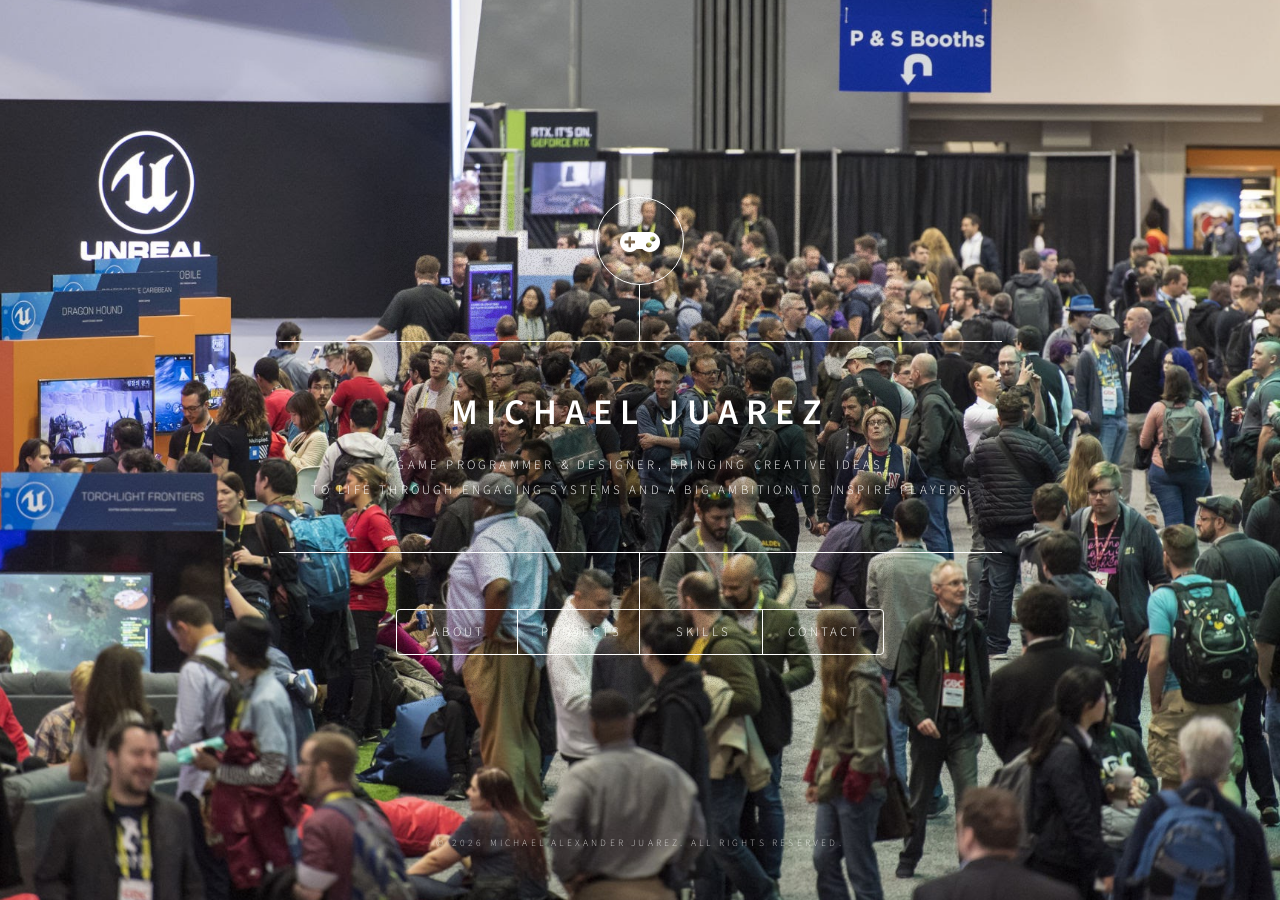
==== index.html @ 18d73e2d "Eliminado imagen en About" ====
<!DOCTYPE HTML>
<!--
	Dimension by HTML5 UP
	html5up.net | @ajlkn
	Free for personal and commercial use under the CCA 3.0 license (html5up.net/license)
-->
<html>
	<head>
		<title>Michael Alexander Juarez | Game Designer & Programmer</title>
		<meta charset="utf-8" />
		<meta name="viewport" content="width=device-width, initial-scale=1, user-scalable=no" />
		<link rel="stylesheet" href="assets/css/main.css" />
		<noscript><link rel="stylesheet" href="assets/css/noscript.css" /></noscript>
	</head>
	<body class="is-preload">

		<!-- Wrapper -->
			<div id="wrapper">

				<!-- Header -->
					<header id="header">
						<div class="logo">
							<span class="icon solid fa-gamepad"></span>
						</div>
						<div class="content">
							<div class="inner">
								<h1>Michael Juarez</h1>
								<p>Game Programmer & Designer, bringing creative ideas<br />
								to life through engaging systems and a big ambition to inspire players</p>
							</div>
						</div>
						<nav>
							<ul>
								<li><a href="#intro">About</a></li>
								<li><a href="#work">Projects</a></li>
								<li><a href="#about">Skills</a></li>
								<li><a href="#contact">Contact</a></li>
								<!--<li><a href="#elements">Elements</a></li>-->
							</ul>
						</nav>
					</header>

				<!-- Main -->
					<div id="main">

						<!-- About -->
							<article id="intro">
								<h2 class="major">About</h2>
								<p>Hello! I'm Michael Alexander Juarez, a Game Designer and Programmer specializing in Godot and GDScript. I am currently studying Video Game Design at Universidad Siglo 21 and recently expanded my design foundation through an EdX course in early 2026.</p>
								<p>My true passion lies at the intersection of logic and creativity. I love architecting solid systems in Godot that serve as the foundation for engaging, well-designed gameplay, always aiming to inspire those who play my games.</p>
							</article>

						<!-- Projects -->
							<article id="work">
								<h2 class="major">Projects</h2>

								<!-- Proyecto At Whatever Cost -->
								 <h3>At Whatever Cost!</h3>
								<span class="image main"><img src="images/AtWhateverCost.png" alt="" /></span>
								<p>A 2D action-arcade developed for the Pixel Forge Jam 2026. Working closely with a dedicated artist, I handled the main core programming and asset pipeline in Godot. This project highlights my ability to deliver polished mechanics under tight deadlines.</p>
								<ul class="actions">
									<li><a href="https://minimike19.itch.io/at-whatever-cost" target="blank" class="button primary">Play on Itch.io</a></li>
								</ul>
							</article>

						<!-- Skills -->
							<article id="about">
								<h2 class="major">Skills</h2>
								<span class="image main"><img src="images/skills.jpg" alt="" /></span>
								<h3>Engines & Languages</h3>
								<ul>
       							 <li><b>Godot 4.x & GDScript:</b> Proficient in both 2D and 3D development. Experienced in building scalable architecture utilizing strict static typing, advanced signal routing, and dictionary structures.</li>
      							 <li><b>Gameplay Programming:</b> Focused on implementing robust spatial logic, smooth physics interpolation, and custom collision systems.</li>
  							    </ul>

								<h3>Tools & Environments</h3>
								<ul>
        							<li><b>Version Control:</b> Source control management using Git and GitHub Desktop for collaborative team workflows.</li>
        							<li><b>Development Environment:</b> Comfortable navigating and managing software packages via Linux terminal (Ubuntu/Bash).</li>
    							</ul>

								<h3>Core Competencies</h3>
								<ul>
        							<li><b>Rapid Prototyping:</b> Proven ability to scope, program, and deliver polished mechanics under tight hackathon deadlines.</li>
        							<li><b>Technical Mentorship:</b> Strong communication and code explanation skills developed through active roles as a Programming Teaching Assistant.</li>
    							</ul>
							</article>

						<!-- Contact -->
							<article id="contact">
								<h2 class="major">Contact</h2>
								<form method="post" action="#">
									<div class="fields">
										<div class="field half">
											<label for="name">Name</label>
											<input type="text" name="name" id="name" />
										</div>
										<div class="field half">
											<label for="email">Email</label>
											<input type="text" name="email" id="email" />
										</div>
										<div class="field">
											<label for="message">Message</label>
											<textarea name="message" id="message" rows="4"></textarea>
										</div>
									</div>
									<ul class="actions">
										<li><input type="submit" value="Send Message" class="primary" /></li>
										<li><input type="reset" value="Reset" /></li>
									</ul>
								</form>
								<ul class="icons">
									<li><a href="https://www.linkedin.com/in/michael-alexander-juarez-64a987246/" class="icon brands fa-linkedin"><span class="label">LinkedIn</span></a></li>
									<li><a href="https://www.instagram.com/mickexyx/" class="icon brands fa-instagram"><span class="label">Instagram</span></a></li>
									<li><a href="https://github.com/minimikemass" class="icon brands fa-github"><span class="label">GitHub</span></a></li>
								</ul>
							</article>

						<!-- Elements -->
							<article id="elements">
								<h2 class="major">Elements</h2>

								<section>
									<h3 class="major">Text</h3>
									<p>This is <b>bold</b> and this is <strong>strong</strong>. This is <i>italic</i> and this is <em>emphasized</em>.
									This is <sup>superscript</sup> text and this is <sub>subscript</sub> text.
									This is <u>underlined</u> and this is code: <code>for (;;) { ... }</code>. Finally, <a href="#">this is a link</a>.</p>
									<hr />
									<h2>Heading Level 2</h2>
									<h3>Heading Level 3</h3>
									<h4>Heading Level 4</h4>
									<h5>Heading Level 5</h5>
									<h6>Heading Level 6</h6>
									<hr />
									<h4>Blockquote</h4>
									<blockquote>Fringilla nisl. Donec accumsan interdum nisi, quis tincidunt felis sagittis eget tempus euismod. Vestibulum ante ipsum primis in faucibus vestibulum. Blandit adipiscing eu felis iaculis volutpat ac adipiscing accumsan faucibus. Vestibulum ante ipsum primis in faucibus lorem ipsum dolor sit amet nullam adipiscing eu felis.</blockquote>
									<h4>Preformatted</h4>
									<pre><code>i = 0;

while (!deck.isInOrder()) {
    print 'Iteration ' + i;
    deck.shuffle();
    i++;
}

print 'It took ' + i + ' iterations to sort the deck.';</code></pre>
								</section>

								<section>
									<h3 class="major">Lists</h3>

									<h4>Unordered</h4>
									<ul>
										<li>Dolor pulvinar etiam.</li>
										<li>Sagittis adipiscing.</li>
										<li>Felis enim feugiat.</li>
									</ul>

									<h4>Alternate</h4>
									<ul class="alt">
										<li>Dolor pulvinar etiam.</li>
										<li>Sagittis adipiscing.</li>
										<li>Felis enim feugiat.</li>
									</ul>

									<h4>Ordered</h4>
									<ol>
										<li>Dolor pulvinar etiam.</li>
										<li>Etiam vel felis viverra.</li>
										<li>Felis enim feugiat.</li>
										<li>Dolor pulvinar etiam.</li>
										<li>Etiam vel felis lorem.</li>
										<li>Felis enim et feugiat.</li>
									</ol>
									<h4>Icons</h4>
									<ul class="icons">
										<li><a href="#" class="icon brands fa-twitter"><span class="label">Twitter</span></a></li>
										<li><a href="#" class="icon brands fa-facebook-f"><span class="label">Facebook</span></a></li>
										<li><a href="#" class="icon brands fa-instagram"><span class="label">Instagram</span></a></li>
										<li><a href="#" class="icon brands fa-github"><span class="label">Github</span></a></li>
									</ul>

									<h4>Actions</h4>
									<ul class="actions">
										<li><a href="#" class="button primary">Default</a></li>
										<li><a href="#" class="button">Default</a></li>
									</ul>
									<ul class="actions stacked">
										<li><a href="#" class="button primary">Default</a></li>
										<li><a href="#" class="button">Default</a></li>
									</ul>
								</section>

								<section>
									<h3 class="major">Table</h3>
									<h4>Default</h4>
									<div class="table-wrapper">
										<table>
											<thead>
												<tr>
													<th>Name</th>
													<th>Description</th>
													<th>Price</th>
												</tr>
											</thead>
											<tbody>
												<tr>
													<td>Item One</td>
													<td>Ante turpis integer aliquet porttitor.</td>
													<td>29.99</td>
												</tr>
												<tr>
													<td>Item Two</td>
													<td>Vis ac commodo adipiscing arcu aliquet.</td>
													<td>19.99</td>
												</tr>
												<tr>
													<td>Item Three</td>
													<td> Morbi faucibus arcu accumsan lorem.</td>
													<td>29.99</td>
												</tr>
												<tr>
													<td>Item Four</td>
													<td>Vitae integer tempus condimentum.</td>
													<td>19.99</td>
												</tr>
												<tr>
													<td>Item Five</td>
													<td>Ante turpis integer aliquet porttitor.</td>
													<td>29.99</td>
												</tr>
											</tbody>
											<tfoot>
												<tr>
													<td colspan="2"></td>
													<td>100.00</td>
												</tr>
											</tfoot>
										</table>
									</div>

									<h4>Alternate</h4>
									<div class="table-wrapper">
										<table class="alt">
											<thead>
												<tr>
													<th>Name</th>
													<th>Description</th>
													<th>Price</th>
												</tr>
											</thead>
											<tbody>
												<tr>
													<td>Item One</td>
													<td>Ante turpis integer aliquet porttitor.</td>
													<td>29.99</td>
												</tr>
												<tr>
													<td>Item Two</td>
													<td>Vis ac commodo adipiscing arcu aliquet.</td>
													<td>19.99</td>
												</tr>
												<tr>
													<td>Item Three</td>
													<td> Morbi faucibus arcu accumsan lorem.</td>
													<td>29.99</td>
												</tr>
												<tr>
													<td>Item Four</td>
													<td>Vitae integer tempus condimentum.</td>
													<td>19.99</td>
												</tr>
												<tr>
													<td>Item Five</td>
													<td>Ante turpis integer aliquet porttitor.</td>
													<td>29.99</td>
												</tr>
											</tbody>
											<tfoot>
												<tr>
													<td colspan="2"></td>
													<td>100.00</td>
												</tr>
											</tfoot>
										</table>
									</div>
								</section>

								<section>
									<h3 class="major">Buttons</h3>
									<ul class="actions">
										<li><a href="#" class="button primary">Primary</a></li>
										<li><a href="#" class="button">Default</a></li>
									</ul>
									<ul class="actions">
										<li><a href="#" class="button">Default</a></li>
										<li><a href="#" class="button small">Small</a></li>
									</ul>
									<ul class="actions">
										<li><a href="#" class="button primary icon solid fa-download">Icon</a></li>
										<li><a href="#" class="button icon solid fa-download">Icon</a></li>
									</ul>
									<ul class="actions">
										<li><span class="button primary disabled">Disabled</span></li>
										<li><span class="button disabled">Disabled</span></li>
									</ul>
								</section>

								<section>
									<h3 class="major">Form</h3>
									<form method="post" action="#">
										<div class="fields">
											<div class="field half">
												<label for="demo-name">Name</label>
												<input type="text" name="demo-name" id="demo-name" value="" placeholder="Jane Doe" />
											</div>
											<div class="field half">
												<label for="demo-email">Email</label>
												<input type="email" name="demo-email" id="demo-email" value="" placeholder="jane@untitled.tld" />
											</div>
											<div class="field">
												<label for="demo-category">Category</label>
												<select name="demo-category" id="demo-category">
													<option value="">-</option>
													<option value="1">Manufacturing</option>
													<option value="1">Shipping</option>
													<option value="1">Administration</option>
													<option value="1">Human Resources</option>
												</select>
											</div>
											<div class="field half">
												<input type="radio" id="demo-priority-low" name="demo-priority" checked>
												<label for="demo-priority-low">Low</label>
											</div>
											<div class="field half">
												<input type="radio" id="demo-priority-high" name="demo-priority">
												<label for="demo-priority-high">High</label>
											</div>
											<div class="field half">
												<input type="checkbox" id="demo-copy" name="demo-copy">
												<label for="demo-copy">Email me a copy</label>
											</div>
											<div class="field half">
												<input type="checkbox" id="demo-human" name="demo-human" checked>
												<label for="demo-human">Not a robot</label>
											</div>
											<div class="field">
												<label for="demo-message">Message</label>
												<textarea name="demo-message" id="demo-message" placeholder="Enter your message" rows="6"></textarea>
											</div>
										</div>
										<ul class="actions">
											<li><input type="submit" value="Send Message" class="primary" /></li>
											<li><input type="reset" value="Reset" /></li>
										</ul>
									</form>
								</section>

							</article>

					</div>

				<!-- Footer -->
					<footer id="footer">
						<p class="copyright">&copy; 2026 Michael Alexander Juarez. All rights reserved.</p>
					</footer>

			</div>

		<!-- BG -->
			<div id="bg"></div>

		<!-- Scripts -->
			<script src="assets/js/jquery.min.js"></script>
			<script src="assets/js/browser.min.js"></script>
			<script src="assets/js/breakpoints.min.js"></script>
			<script src="assets/js/util.js"></script>
			<script src="assets/js/main.js"></script>

	</body>
</html>
---- assets/css/main.css ----
@import url(fontawesome-all.min.css);
@import url("https://fonts.googleapis.com/css?family=Source+Sans+Pro:300italic,600italic,300,600");

/*
	Dimension by HTML5 UP
	html5up.net | @ajlkn
	Free for personal and commercial use under the CCA 3.0 license (html5up.net/license)
*/

html, body, div, span, applet, object,
iframe, h1, h2, h3, h4, h5, h6, p, blockquote,
pre, a, abbr, acronym, address, big, cite,
code, del, dfn, em, img, ins, kbd, q, s, samp,
small, strike, strong, sub, sup, tt, var, b,
u, i, center, dl, dt, dd, ol, ul, li, fieldset,
form, label, legend, table, caption, tbody,
tfoot, thead, tr, th, td, article, aside,
canvas, details, embed, figure, figcaption,
footer, header, hgroup, menu, nav, output, ruby,
section, summary, time, mark, audio, video {
	margin: 0;
	padding: 0;
	border: 0;
	font-size: 100%;
	font: inherit;
	vertical-align: baseline;}

article, aside, details, figcaption, figure,
footer, header, hgroup, menu, nav, section {
	display: block;}

body {
	line-height: 1;
}

ol, ul {
	list-style: none;
}

blockquote, q {
	quotes: none;
}

	blockquote:before, blockquote:after, q:before, q:after {
		content: '';
		content: none;
	}

table {
	border-collapse: collapse;
	border-spacing: 0;
}

body {
	-webkit-text-size-adjust: none;
}

mark {
	background-color: transparent;
	color: inherit;
}

input::-moz-focus-inner {
	border: 0;
	padding: 0;
}

input, select, textarea {
	-moz-appearance: none;
	-webkit-appearance: none;
	-ms-appearance: none;
	appearance: none;
}

/* Basic */

	@-ms-viewport {
		width: device-width;
	}

	@media screen and (max-width: 480px) {

		html, body {
			min-width: 320px;
		}

	}

	html {
		box-sizing: border-box;
	}

	*, *:before, *:after {
		box-sizing: inherit;
	}

	body {
		background: #1b1f22;
	}

		body.is-preload *, body.is-preload *:before, body.is-preload *:after {
			-moz-animation: none !important;
			-webkit-animation: none !important;
			-ms-animation: none !important;
			animation: none !important;
			-moz-transition: none !important;
			-webkit-transition: none !important;
			-ms-transition: none !important;
			transition: none !important;
		}

/* Type */

	html {
		font-size: 16pt;
	}

		@media screen and (max-width: 1680px) {

			html {
				font-size: 12pt;
			}

		}

		@media screen and (max-width: 736px) {

			html {
				font-size: 11pt;
			}

		}

		@media screen and (max-width: 360px) {

			html {
				font-size: 10pt;
			}

		}

	body, input, select, textarea {
		color: #ffffff;
		font-family: "Source Sans Pro", sans-serif;
		font-weight: 300;
		font-size: 1rem;
		line-height: 1.65;
	}

	a {
		-moz-transition: color 0.2s ease-in-out, background-color 0.2s ease-in-out, border-bottom-color 0.2s ease-in-out;
		-webkit-transition: color 0.2s ease-in-out, background-color 0.2s ease-in-out, border-bottom-color 0.2s ease-in-out;
		-ms-transition: color 0.2s ease-in-out, background-color 0.2s ease-in-out, border-bottom-color 0.2s ease-in-out;
		transition: color 0.2s ease-in-out, background-color 0.2s ease-in-out, border-bottom-color 0.2s ease-in-out;
		border-bottom: dotted 1px rgba(255, 255, 255, 0.5);
		text-decoration: none;
		color: inherit;
	}

		a:hover {
			border-bottom-color: transparent;
		}

	strong, b {
		color: #ffffff;
		font-weight: 600;
	}

	em, i {
		font-style: italic;
	}

	p {
		margin: 0 0 2rem 0;
	}

	h1, h2, h3, h4, h5, h6 {
		color: #ffffff;
		font-weight: 600;
		line-height: 1.5;
		margin: 0 0 1rem 0;
		text-transform: uppercase;
		letter-spacing: 0.2rem;
	}

		h1 a, h2 a, h3 a, h4 a, h5 a, h6 a {
			color: inherit;
			text-decoration: none;
		}

		h1.major, h2.major, h3.major, h4.major, h5.major, h6.major {
			border-bottom: solid 1px #ffffff;
			width: -moz-max-content;
			width: -webkit-max-content;
			width: -ms-max-content;
			width: max-content;
			padding-bottom: 0.5rem;
			margin: 0 0 2rem 0;
		}

	h1 {
		font-size: 2.25rem;
		line-height: 1.3;
		letter-spacing: 0.5rem;
	}

	h2 {
		font-size: 1.5rem;
		line-height: 1.4;
		letter-spacing: 0.5rem;
	}

	h3 {
		font-size: 1rem;
	}

	h4 {
		font-size: 0.8rem;
	}

	h5 {
		font-size: 0.7rem;
	}

	h6 {
		font-size: 0.6rem;
	}

	@media screen and (max-width: 736px) {

		h1 {
			font-size: 1.75rem;
			line-height: 1.4;
		}

		h2 {
			font-size: 1.25em;
			line-height: 1.5;
		}

	}

	sub {
		font-size: 0.8rem;
		position: relative;
		top: 0.5rem;
	}

	sup {
		font-size: 0.8rem;
		position: relative;
		top: -0.5rem;
	}

	blockquote {
		border-left: solid 4px #ffffff;
		font-style: italic;
		margin: 0 0 2rem 0;
		padding: 0.5rem 0 0.5rem 2rem;
	}

	code {
		background: rgba(255, 255, 255, 0.075);
		border-radius: 4px;
		font-family: "Courier New", monospace;
		font-size: 0.9rem;
		margin: 0 0.25rem;
		padding: 0.25rem 0.65rem;
	}

	pre {
		-webkit-overflow-scrolling: touch;
		font-family: "Courier New", monospace;
		font-size: 0.9rem;
		margin: 0 0 2rem 0;
	}

		pre code {
			display: block;
			line-height: 1.75;
			padding: 1rem 1.5rem;
			overflow-x: auto;
		}

	hr {
		border: 0;
		border-bottom: solid 1px #ffffff;
		margin: 2.75rem 0;
	}

	.align-left {
		text-align: left;
	}

	.align-center {
		text-align: center;
	}

	.align-right {
		text-align: right;
	}

/* Form */

	form {
		margin: 0 0 2rem 0;
	}

		form > :last-child {
			margin-bottom: 0;
		}

		form > .fields {
			display: -moz-flex;
			display: -webkit-flex;
			display: -ms-flex;
			display: flex;
			-moz-flex-wrap: wrap;
			-webkit-flex-wrap: wrap;
			-ms-flex-wrap: wrap;
			flex-wrap: wrap;
			width: calc(100% + 3rem);
			margin: -1.5rem 0 2rem -1.5rem;
		}

			form > .fields > .field {
				-moz-flex-grow: 0;
				-webkit-flex-grow: 0;
				-ms-flex-grow: 0;
				flex-grow: 0;
				-moz-flex-shrink: 0;
				-webkit-flex-shrink: 0;
				-ms-flex-shrink: 0;
				flex-shrink: 0;
				padding: 1.5rem 0 0 1.5rem;
				width: calc(100% - 1.5rem);
			}

				form > .fields > .field.half {
					width: calc(50% - 0.75rem);
				}

				form > .fields > .field.third {
					width: calc(100%/3 - 0.5rem);
				}

				form > .fields > .field.quarter {
					width: calc(25% - 0.375rem);
				}

		@media screen and (max-width: 480px) {

			form > .fields {
				width: calc(100% + 3rem);
				margin: -1.5rem 0 2rem -1.5rem;
			}

				form > .fields > .field {
					padding: 1.5rem 0 0 1.5rem;
					width: calc(100% - 1.5rem);
				}

					form > .fields > .field.half {
						width: calc(100% - 1.5rem);
					}

					form > .fields > .field.third {
						width: calc(100% - 1.5rem);
					}

					form > .fields > .field.quarter {
						width: calc(100% - 1.5rem);
					}

		}

	label {
		color: #ffffff;
		display: block;
		font-size: 0.8rem;
		font-weight: 300;
		letter-spacing: 0.2rem;
		line-height: 1.5;
		margin: 0 0 1rem 0;
		text-transform: uppercase;
	}

	input[type="text"],
	input[type="password"],
	input[type="email"],
	input[type="tel"],
	select,
	textarea {
		-moz-appearance: none;
		-webkit-appearance: none;
		-ms-appearance: none;
		appearance: none;
		-moz-transition: border-color 0.2s ease-in-out, box-shadow 0.2s ease-in-out, background-color 0.2s ease-in-out;
		-webkit-transition: border-color 0.2s ease-in-out, box-shadow 0.2s ease-in-out, background-color 0.2s ease-in-out;
		-ms-transition: border-color 0.2s ease-in-out, box-shadow 0.2s ease-in-out, background-color 0.2s ease-in-out;
		transition: border-color 0.2s ease-in-out, box-shadow 0.2s ease-in-out, background-color 0.2s ease-in-out;
		background-color: transparent;
		border-radius: 4px;
		border: solid 1px #ffffff;
		color: inherit;
		display: block;
		outline: 0;
		padding: 0 1rem;
		text-decoration: none;
		width: 100%;
	}

		input[type="text"]:invalid,
		input[type="password"]:invalid,
		input[type="email"]:invalid,
		input[type="tel"]:invalid,
		select:invalid,
		textarea:invalid {
			box-shadow: none;
		}

		input[type="text"]:focus,
		input[type="password"]:focus,
		input[type="email"]:focus,
		input[type="tel"]:focus,
		select:focus,
		textarea:focus {
			background: rgba(255, 255, 255, 0.075);
			border-color: #ffffff;
			box-shadow: 0 0 0 1px #ffffff;
		}

	select {
		background-image: url("data:image/svg+xml;charset=utf8,%3Csvg xmlns='http://www.w3.org/2000/svg' width='40' height='40' preserveAspectRatio='none' viewBox='0 0 40 40'%3E%3Cpath d='M9.4,12.3l10.4,10.4l10.4-10.4c0.2-0.2,0.5-0.4,0.9-0.4c0.3,0,0.6,0.1,0.9,0.4l3.3,3.3c0.2,0.2,0.4,0.5,0.4,0.9 c0,0.4-0.1,0.6-0.4,0.9L20.7,31.9c-0.2,0.2-0.5,0.4-0.9,0.4c-0.3,0-0.6-0.1-0.9-0.4L4.3,17.3c-0.2-0.2-0.4-0.5-0.4-0.9 c0-0.4,0.1-0.6,0.4-0.9l3.3-3.3c0.2-0.2,0.5-0.4,0.9-0.4S9.1,12.1,9.4,12.3z' fill='%23ffffff' /%3E%3C/svg%3E");
		background-size: 1.25rem;
		background-repeat: no-repeat;
		background-position: calc(100% - 1rem) center;
		height: 2.75rem;
		padding-right: 2.75rem;
		text-overflow: ellipsis;
	}

		select option {
			color: #ffffff;
			background: #1b1f22;
		}

		select:focus::-ms-value {
			background-color: transparent;
		}

		select::-ms-expand {
			display: none;
		}

	input[type="text"],
	input[type="password"],
	input[type="email"],
	select {
		height: 2.75rem;
	}

	textarea {
		padding: 0.75rem 1rem;
	}

	input[type="checkbox"],
	input[type="radio"] {
		-moz-appearance: none;
		-webkit-appearance: none;
		-ms-appearance: none;
		appearance: none;
		display: block;
		float: left;
		margin-right: -2rem;
		opacity: 0;
		width: 1rem;
		z-index: -1;
	}

		input[type="checkbox"] + label,
		input[type="radio"] + label {
			text-decoration: none;
			-moz-user-select: none;
			-webkit-user-select: none;
			-ms-user-select: none;
			user-select: none;
			color: #ffffff;
			cursor: pointer;
			display: inline-block;
			font-size: 0.8rem;
			font-weight: 300;
			margin: 0 0 0.5rem 0;
			padding-left: 2.65rem;
			padding-right: 0.75rem;
			position: relative;
		}

			input[type="checkbox"] + label:before,
			input[type="radio"] + label:before {
				-moz-osx-font-smoothing: grayscale;
				-webkit-font-smoothing: antialiased;
				display: inline-block;
				font-style: normal;
				font-variant: normal;
				text-rendering: auto;
				line-height: 1;
				text-transform: none !important;
				font-family: 'Font Awesome 5 Free';
				font-weight: 900;
			}

			input[type="checkbox"] + label:before,
			input[type="radio"] + label:before {
				-moz-transition: border-color 0.2s ease-in-out, box-shadow 0.2s ease-in-out, background-color 0.2s ease-in-out;
				-webkit-transition: border-color 0.2s ease-in-out, box-shadow 0.2s ease-in-out, background-color 0.2s ease-in-out;
				-ms-transition: border-color 0.2s ease-in-out, box-shadow 0.2s ease-in-out, background-color 0.2s ease-in-out;
				transition: border-color 0.2s ease-in-out, box-shadow 0.2s ease-in-out, background-color 0.2s ease-in-out;
				border-radius: 4px;
				border: solid 1px #ffffff;
				content: '';
				display: inline-block;
				height: 1.65rem;
				left: 0;
				line-height: 1.65rem;
				position: absolute;
				text-align: center;
				top: -0.15rem;
				width: 1.65rem;
			}

		input[type="checkbox"]:checked + label:before,
		input[type="radio"]:checked + label:before {
			background: #ffffff !important;
			border-color: #ffffff !important;
			color: #1b1f22;
			content: '\f00c';
		}

		input[type="checkbox"]:focus + label:before,
		input[type="radio"]:focus + label:before {
			background: rgba(255, 255, 255, 0.075);
			border-color: #ffffff;
			box-shadow: 0 0 0 1px #ffffff;
		}

	input[type="checkbox"] + label:before {
		border-radius: 4px;
	}

	input[type="radio"] + label:before {
		border-radius: 100%;
	}

	::-webkit-input-placeholder {
		color: rgba(255, 255, 255, 0.5) !important;
		opacity: 1.0;
	}

	:-moz-placeholder {
		color: rgba(255, 255, 255, 0.5) !important;
		opacity: 1.0;
	}

	::-moz-placeholder {
		color: rgba(255, 255, 255, 0.5) !important;
		opacity: 1.0;
	}

	:-ms-input-placeholder {
		color: rgba(255, 255, 255, 0.5) !important;
		opacity: 1.0;
	}

	.formerize-placeholder {
		color: rgba(255, 255, 255, 0.5) !important;
		opacity: 1.0;
	}

/* Box */

	.box {
		border-radius: 4px;
		border: solid 1px #ffffff;
		margin-bottom: 2rem;
		padding: 1.5em;
	}

		.box > :last-child,
		.box > :last-child > :last-child,
		.box > :last-child > :last-child > :last-child {
			margin-bottom: 0;
		}

		.box.alt {
			border: 0;
			border-radius: 0;
			padding: 0;
		}

/* Icon */

	.icon {
		text-decoration: none;
		border-bottom: none;
		position: relative;
	}

		.icon:before {
			-moz-osx-font-smoothing: grayscale;
			-webkit-font-smoothing: antialiased;
			display: inline-block;
			font-style: normal;
			font-variant: normal;
			text-rendering: auto;
			line-height: 1;
			text-transform: none !important;
			font-family: 'Font Awesome 5 Free';
			font-weight: 400;
		}

		.icon > .label {
			display: none;
		}

		.icon:before {
			line-height: inherit;
		}

		.icon.solid:before {
			font-weight: 900;
		}

		.icon.brands:before {
			font-family: 'Font Awesome 5 Brands';
		}

/* Image */

	.image {
		border-radius: 4px;
		border: 0;
		display: inline-block;
		position: relative;
	}

		.image:before {
			pointer-events: none;
			background-image: url("../../images/overlay.png");
			background-color: rgba(19, 21, 25, 0.5);
			border-radius: 4px;
			content: '';
			display: block;
			height: 100%;
			left: 0;
			opacity: 0.5;
			position: absolute;
			top: 0;
			width: 100%;
		}

		.image img {
			border-radius: 4px;
			display: block;
		}

		.image.left, .image.right {
			max-width: 40%;
		}

			.image.left img, .image.right img {
				width: 100%;
			}

		.image.left {
			float: left;
			padding: 0 1.5em 1em 0;
			top: 0.25em;
		}

		.image.right {
			float: right;
			padding: 0 0 1em 1.5em;
			top: 0.25em;
		}

		.image.fit {
			display: block;
			margin: 0 0 2rem 0;
			width: 100%;
		}

			.image.fit img {
				width: 100%;
			}

		.image.main {
			display: block;
			margin: 2.5rem 0;
			width: 100%;
		}

			.image.main img {
				width: 100%;
			}

		@media screen and (max-width: 736px) {

			.image.main {
				margin: 2rem 0;
			}

		}

		@media screen and (max-width: 480px) {

			.image.main {
				margin: 1.5rem 0;
			}

		}

/* List */

	ol {
		list-style: decimal;
		margin: 0 0 2rem 0;
		padding-left: 1.25em;
	}

		ol li {
			padding-left: 0.25em;
		}

	ul {
		list-style: disc;
		margin: 0 0 2rem 0;
		padding-left: 1em;
	}

		ul li {
			padding-left: 0.5em;
		}

		ul.alt {
			list-style: none;
			padding-left: 0;
		}

			ul.alt li {
				border-top: solid 1px #ffffff;
				padding: 0.5em 0;
			}

				ul.alt li:first-child {
					border-top: 0;
					padding-top: 0;
				}

	dl {
		margin: 0 0 2rem 0;
	}

		dl dt {
			display: block;
			font-weight: 600;
			margin: 0 0 1rem 0;
		}

		dl dd {
			margin-left: 2rem;
		}

/* Actions */

	ul.actions {
		display: -moz-flex;
		display: -webkit-flex;
		display: -ms-flex;
		display: flex;
		cursor: default;
		list-style: none;
		margin-left: -1rem;
		padding-left: 0;
	}

		ul.actions li {
			padding: 0 0 0 1rem;
			vertical-align: middle;
		}

		ul.actions.special {
			-moz-justify-content: center;
			-webkit-justify-content: center;
			-ms-justify-content: center;
			justify-content: center;
			width: 100%;
			margin-left: 0;
		}

			ul.actions.special li:first-child {
				padding-left: 0;
			}

		ul.actions.stacked {
			-moz-flex-direction: column;
			-webkit-flex-direction: column;
			-ms-flex-direction: column;
			flex-direction: column;
			margin-left: 0;
		}

			ul.actions.stacked li {
				padding: 1.3rem 0 0 0;
			}

				ul.actions.stacked li:first-child {
					padding-top: 0;
				}

		ul.actions.fit {
			width: calc(100% + 1rem);
		}

			ul.actions.fit li {
				-moz-flex-grow: 1;
				-webkit-flex-grow: 1;
				-ms-flex-grow: 1;
				flex-grow: 1;
				-moz-flex-shrink: 1;
				-webkit-flex-shrink: 1;
				-ms-flex-shrink: 1;
				flex-shrink: 1;
				width: 100%;
			}

				ul.actions.fit li > * {
					width: 100%;
				}

			ul.actions.fit.stacked {
				width: 100%;
			}

		@media screen and (max-width: 480px) {

			ul.actions:not(.fixed) {
				-moz-flex-direction: column;
				-webkit-flex-direction: column;
				-ms-flex-direction: column;
				flex-direction: column;
				margin-left: 0;
				width: 100% !important;
			}

				ul.actions:not(.fixed) li {
					-moz-flex-grow: 1;
					-webkit-flex-grow: 1;
					-ms-flex-grow: 1;
					flex-grow: 1;
					-moz-flex-shrink: 1;
					-webkit-flex-shrink: 1;
					-ms-flex-shrink: 1;
					flex-shrink: 1;
					padding: 1rem 0 0 0;
					text-align: center;
					width: 100%;
				}

					ul.actions:not(.fixed) li > * {
						width: 100%;
					}

					ul.actions:not(.fixed) li:first-child {
						padding-top: 0;
					}

					ul.actions:not(.fixed) li input[type="submit"],
					ul.actions:not(.fixed) li input[type="reset"],
					ul.actions:not(.fixed) li input[type="button"],
					ul.actions:not(.fixed) li button,
					ul.actions:not(.fixed) li .button {
						width: 100%;
					}

						ul.actions:not(.fixed) li input[type="submit"].icon:before,
						ul.actions:not(.fixed) li input[type="reset"].icon:before,
						ul.actions:not(.fixed) li input[type="button"].icon:before,
						ul.actions:not(.fixed) li button.icon:before,
						ul.actions:not(.fixed) li .button.icon:before {
							margin-left: -0.5em;
						}

		}

/* Icons */

	ul.icons {
		cursor: default;
		list-style: none;
		padding-left: 0;
	}

		ul.icons li {
			display: inline-block;
			padding: 0 0.75em 0 0;
		}

			ul.icons li:last-child {
				padding-right: 0;
			}

			ul.icons li a {
				border-radius: 100%;
				box-shadow: inset 0 0 0 1px #ffffff;
				display: inline-block;
				height: 2.25rem;
				line-height: 2.25rem;
				text-align: center;
				width: 2.25rem;
			}

				ul.icons li a:hover {
					background-color: rgba(255, 255, 255, 0.075);
				}

				ul.icons li a:active {
					background-color: rgba(255, 255, 255, 0.175);
				}

/* Table */

	.table-wrapper {
		-webkit-overflow-scrolling: touch;
		overflow-x: auto;
	}

	table {
		margin: 0 0 2rem 0;
		width: 100%;
	}

		table tbody tr {
			border: solid 1px #ffffff;
			border-left: 0;
			border-right: 0;
		}

			table tbody tr:nth-child(2n + 1) {
				background-color: rgba(255, 255, 255, 0.075);
			}

		table td {
			padding: 0.75em 0.75em;
		}

		table th {
			color: #ffffff;
			font-size: 0.9em;
			font-weight: 600;
			padding: 0 0.75em 0.75em 0.75em;
			text-align: left;
		}

		table thead {
			border-bottom: solid 2px #ffffff;
		}

		table tfoot {
			border-top: solid 2px #ffffff;
		}

		table.alt {
			border-collapse: separate;
		}

			table.alt tbody tr td {
				border: solid 1px #ffffff;
				border-left-width: 0;
				border-top-width: 0;
			}

				table.alt tbody tr td:first-child {
					border-left-width: 1px;
				}

			table.alt tbody tr:first-child td {
				border-top-width: 1px;
			}

			table.alt thead {
				border-bottom: 0;
			}

			table.alt tfoot {
				border-top: 0;
			}

/* Button */

	input[type="submit"],
	input[type="reset"],
	input[type="button"],
	button,
	.button {
		-moz-appearance: none;
		-webkit-appearance: none;
		-ms-appearance: none;
		appearance: none;
		-moz-transition: background-color 0.2s ease-in-out, color 0.2s ease-in-out;
		-webkit-transition: background-color 0.2s ease-in-out, color 0.2s ease-in-out;
		-ms-transition: background-color 0.2s ease-in-out, color 0.2s ease-in-out;
		transition: background-color 0.2s ease-in-out, color 0.2s ease-in-out;
		background-color: transparent;
		border-radius: 4px;
		border: 0;
		box-shadow: inset 0 0 0 1px #ffffff;
		color: #ffffff !important;
		cursor: pointer;
		display: inline-block;
		font-size: 0.8rem;
		font-weight: 300;
		height: 2.75rem;
		letter-spacing: 0.2rem;
		line-height: 2.75rem;
		outline: 0;
		padding: 0 1.25rem 0 1.35rem;
		text-align: center;
		text-decoration: none;
		text-transform: uppercase;
		white-space: nowrap;
	}

		input[type="submit"]:hover,
		input[type="reset"]:hover,
		input[type="button"]:hover,
		button:hover,
		.button:hover {
			background-color: rgba(255, 255, 255, 0.075);
		}

		input[type="submit"]:active,
		input[type="reset"]:active,
		input[type="button"]:active,
		button:active,
		.button:active {
			background-color: rgba(255, 255, 255, 0.175);
		}

		input[type="submit"].icon:before,
		input[type="reset"].icon:before,
		input[type="button"].icon:before,
		button.icon:before,
		.button.icon:before {
			margin-right: 0.5em;
		}

		input[type="submit"].fit,
		input[type="reset"].fit,
		input[type="button"].fit,
		button.fit,
		.button.fit {
			width: 100%;
		}

		input[type="submit"].small,
		input[type="reset"].small,
		input[type="button"].small,
		button.small,
		.button.small {
			font-size: 0.6rem;
			height: 2.0625rem;
			line-height: 2.0625rem;
		}

		input[type="submit"].primary,
		input[type="reset"].primary,
		input[type="button"].primary,
		button.primary,
		.button.primary {
			background-color: #ffffff;
			color: #1b1f22 !important;
			font-weight: 600;
		}

		input[type="submit"].disabled, input[type="submit"]:disabled,
		input[type="reset"].disabled,
		input[type="reset"]:disabled,
		input[type="button"].disabled,
		input[type="button"]:disabled,
		button.disabled,
		button:disabled,
		.button.disabled,
		.button:disabled {
			pointer-events: none;
			cursor: default;
			opacity: 0.25;
		}

	input[type="submit"],
	input[type="reset"],
	input[type="button"],
	button {
		line-height: calc(2.75rem - 2px);
	}

/* BG */

	#bg {
		-moz-transform: scale(1.0);
		-webkit-transform: scale(1.0);
		-ms-transform: scale(1.0);
		transform: scale(1.0);
		-webkit-backface-visibility: hidden;
		position: fixed;
		top: 0;
		left: 0;
		width: 100%;
		height: 100vh;
		z-index: 1;
	}

		#bg:before, #bg:after {
			content: '';
			display: block;
			position: absolute;
			top: 0;
			left: 0;
			width: 100%;
			height: 100%;
		}

		#bg:before {
			-moz-transition: background-color 2.5s ease-in-out;
			-webkit-transition: background-color 2.5s ease-in-out;
			-ms-transition: background-color 2.5s ease-in-out;
			transition: background-color 2.5s ease-in-out;
			-moz-transition-delay: 0.75s;
			-webkit-transition-delay: 0.75s;
			-ms-transition-delay: 0.75s;
			transition-delay: 0.75s;
			background-image: url("../../images/overlay.png");
			background-size: auto,
 256px 256px;
			background-position: center,
 center;
			background-repeat: no-repeat,
 repeat;
			z-index: 2;
		}

		#bg:after {
			-moz-transform: scale(1.125);
			-webkit-transform: scale(1.125);
			-ms-transform: scale(1.125);
			transform: scale(1.125);
			-moz-transition: -moz-transform 0.325s ease-in-out, -moz-filter 0.325s ease-in-out;
			-webkit-transition: -webkit-transform 0.325s ease-in-out, -webkit-filter 0.325s ease-in-out;
			-ms-transition: -ms-transform 0.325s ease-in-out, -ms-filter 0.325s ease-in-out;
			transition: transform 0.325s ease-in-out, filter 0.325s ease-in-out;
			background-image: url("../../images/bg.jpg");
			background-position: center;
			background-size: cover;
			background-repeat: no-repeat;
			z-index: 1;
		}

		body.is-article-visible #bg:after {
            -moz-transform: scale(1.0825);
            -webkit-transform: scale(1.0825);
            -ms-transform: scale(1.0825);
            transform: scale(1.0825);
            -moz-filter: none;
            -webkit-filter: none;
            -ms-filter: none;
            filter: none;
        }

		body.is-preload #bg:before {
			background-color: #000000;
		}

/* Wrapper */

	#wrapper {
		display: -moz-flex;
		display: -webkit-flex;
		display: -ms-flex;
		display: flex;
		-moz-flex-direction: column;
		-webkit-flex-direction: column;
		-ms-flex-direction: column;
		flex-direction: column;
		-moz-align-items: center;
		-webkit-align-items: center;
		-ms-align-items: center;
		align-items: center;
		-moz-justify-content: space-between;
		-webkit-justify-content: space-between;
		-ms-justify-content: space-between;
		justify-content: space-between;
		position: relative;
		min-height: 100vh;
		width: 100%;
		padding: 4rem 2rem;
		z-index: 3;
	}

		#wrapper:before {
			content: '';
			display: block;
		}

		@media screen and (max-width: 1680px) {

			#wrapper {
				padding: 3rem 2rem;
			}

		}

		@media screen and (max-width: 736px) {

			#wrapper {
				padding: 2rem 1rem;
			}

		}

		@media screen and (max-width: 480px) {

			#wrapper {
				padding: 1rem;
			}

		}

/* Header */

	#header {
		display: -moz-flex;
		display: -webkit-flex;
		display: -ms-flex;
		display: flex;
		-moz-flex-direction: column;
		-webkit-flex-direction: column;
		-ms-flex-direction: column;
		flex-direction: column;
		-moz-align-items: center;
		-webkit-align-items: center;
		-ms-align-items: center;
		align-items: center;
		-moz-transition: -moz-transform 0.325s ease-in-out, -moz-filter 0.325s ease-in-out, opacity 0.325s ease-in-out;
		-webkit-transition: -webkit-transform 0.325s ease-in-out, -webkit-filter 0.325s ease-in-out, opacity 0.325s ease-in-out;
		-ms-transition: -ms-transform 0.325s ease-in-out, -ms-filter 0.325s ease-in-out, opacity 0.325s ease-in-out;
		transition: transform 0.325s ease-in-out, filter 0.325s ease-in-out, opacity 0.325s ease-in-out;
		background-image: -moz-radial-gradient(rgba(0, 0, 0, 0.25) 25%, rgba(0, 0, 0, 0) 55%);
		background-image: -webkit-radial-gradient(rgba(0, 0, 0, 0.25) 25%, rgba(0, 0, 0, 0) 55%);
		background-image: -ms-radial-gradient(rgba(0, 0, 0, 0.25) 25%, rgba(0, 0, 0, 0) 55%);
		background-image: radial-gradient(rgba(0, 0, 0, 0.25) 25%, rgba(0, 0, 0, 0) 55%);
		max-width: 100%;
		text-align: center;
	}

		#header > * {
			-moz-transition: opacity 0.325s ease-in-out;
			-webkit-transition: opacity 0.325s ease-in-out;
			-ms-transition: opacity 0.325s ease-in-out;
			transition: opacity 0.325s ease-in-out;
			position: relative;
			margin-top: 3.5rem;
		}

			#header > *:before {
				content: '';
				display: block;
				position: absolute;
				top: calc(-3.5rem - 1px);
				left: calc(50% - 1px);
				width: 1px;
				height: calc(3.5rem + 1px);
				background: #ffffff;
			}

		#header > :first-child {
			margin-top: 0;
		}

			#header > :first-child:before {
				display: none;
			}

		#header .logo {
			width: 5.5rem;
			height: 5.5rem;
			line-height: 5.5rem;
			border: solid 1px #ffffff;
			border-radius: 100%;
		}

			#header .logo .icon:before {
				font-size: 2rem;
			}

		#header .content {
			border-style: solid;
			border-color: #ffffff;
			border-top-width: 1px;
			border-bottom-width: 1px;
			max-width: 100%;
		}

			#header .content .inner {
				-moz-transition: max-height 0.75s ease, padding 0.75s ease, opacity 0.325s ease-in-out;
				-webkit-transition: max-height 0.75s ease, padding 0.75s ease, opacity 0.325s ease-in-out;
				-ms-transition: max-height 0.75s ease, padding 0.75s ease, opacity 0.325s ease-in-out;
				transition: max-height 0.75s ease, padding 0.75s ease, opacity 0.325s ease-in-out;
				-moz-transition-delay: 0.25s;
				-webkit-transition-delay: 0.25s;
				-ms-transition-delay: 0.25s;
				transition-delay: 0.25s;
				padding: 3rem 2rem;
				max-height: 40rem;
				overflow: hidden;
			}

				#header .content .inner > :last-child {
					margin-bottom: 0;
				}

			#header .content p {
				text-transform: uppercase;
				letter-spacing: 0.2rem;
				font-size: 0.8rem;
				line-height: 2;
			}

		#header nav ul {
			display: -moz-flex;
			display: -webkit-flex;
			display: -ms-flex;
			display: flex;
			margin-bottom: 0;
			list-style: none;
			padding-left: 0;
			border: solid 1px #ffffff;
			border-radius: 4px;
		}

			#header nav ul li {
				padding-left: 0;
				border-left: solid 1px #ffffff;
			}

				#header nav ul li:first-child {
					border-left: 0;
				}

				#header nav ul li a {
					display: block;
					min-width: 7.5rem;
					height: 2.75rem;
					line-height: 2.75rem;
					padding: 0 1.25rem 0 1.45rem;
					text-transform: uppercase;
					letter-spacing: 0.2rem;
					font-size: 0.8rem;
					border-bottom: 0;
				}

					#header nav ul li a:hover {
						background-color: rgba(255, 255, 255, 0.075);
					}

					#header nav ul li a:active {
						background-color: rgba(255, 255, 255, 0.175);
					}

		#header nav.use-middle:after {
			content: '';
			display: block;
			position: absolute;
			top: 0;
			left: calc(50% - 1px);
			width: 1px;
			height: 100%;
			background: #ffffff;
		}

		#header nav.use-middle ul li.is-middle {
			border-left: 0;
		}

		body.is-article-visible #header {
			-moz-transform: scale(0.95);
			-webkit-transform: scale(0.95);
			-ms-transform: scale(0.95);
			transform: scale(0.95);
			-moz-filter: blur(0.1rem);
			-webkit-filter: blur(0.1rem);
			-ms-filter: blur(0.1rem);
			filter: blur(0.1rem);
			opacity: 0;
		}

		body.is-preload #header {
			-moz-filter: blur(0.125rem);
			-webkit-filter: blur(0.125rem);
			-ms-filter: blur(0.125rem);
			filter: blur(0.125rem);
		}

			body.is-preload #header > * {
				opacity: 0;
			}

			body.is-preload #header .content .inner {
				max-height: 0;
				padding-top: 0;
				padding-bottom: 0;
				opacity: 0;
			}

		@media screen and (max-width: 980px) {

			#header .content p br {
				display: none;
			}

		}

		@media screen and (max-width: 736px) {

			#header > * {
				margin-top: 2rem;
			}

				#header > *:before {
					top: calc(-2rem - 1px);
					height: calc(2rem + 1px);
				}

			#header .logo {
				width: 4.75rem;
				height: 4.75rem;
				line-height: 4.75rem;
			}

				#header .logo .icon:before {
					font-size: 1.75rem;
				}

			#header .content .inner {
				padding: 2.5rem 1rem;
			}

			#header .content p {
				line-height: 1.875;
			}

		}

		@media screen and (max-width: 480px) {

			#header {
				padding: 1.5rem 0;
			}

				#header .content .inner {
					padding: 2.5rem 0;
				}

				#header nav ul {
					-moz-flex-direction: column;
					-webkit-flex-direction: column;
					-ms-flex-direction: column;
					flex-direction: column;
					min-width: 10rem;
					max-width: 100%;
				}

					#header nav ul li {
						border-left: 0;
						border-top: solid 1px #ffffff;
					}

						#header nav ul li:first-child {
							border-top: 0;
						}

						#header nav ul li a {
							height: 3rem;
							line-height: 3rem;
							min-width: 0;
							width: 100%;
						}

				#header nav.use-middle:after {
					display: none;
				}

		}

/* Main */

	#main {
		-moz-flex-grow: 1;
		-webkit-flex-grow: 1;
		-ms-flex-grow: 1;
		flex-grow: 1;
		-moz-flex-shrink: 1;
		-webkit-flex-shrink: 1;
		-ms-flex-shrink: 1;
		flex-shrink: 1;
		display: -moz-flex;
		display: -webkit-flex;
		display: -ms-flex;
		display: flex;
		-moz-align-items: center;
		-webkit-align-items: center;
		-ms-align-items: center;
		align-items: center;
		-moz-justify-content: center;
		-webkit-justify-content: center;
		-ms-justify-content: center;
		justify-content: center;
		-moz-flex-direction: column;
		-webkit-flex-direction: column;
		-ms-flex-direction: column;
		flex-direction: column;
		position: relative;
		max-width: 100%;
		z-index: 3;
	}

		#main article {
			-moz-transform: translateY(0.25rem);
			-webkit-transform: translateY(0.25rem);
			-ms-transform: translateY(0.25rem);
			transform: translateY(0.25rem);
			-moz-transition: opacity 0.325s ease-in-out, -moz-transform 0.325s ease-in-out;
			-webkit-transition: opacity 0.325s ease-in-out, -webkit-transform 0.325s ease-in-out;
			-ms-transition: opacity 0.325s ease-in-out, -ms-transform 0.325s ease-in-out;
			transition: opacity 0.325s ease-in-out, transform 0.325s ease-in-out;
			padding: 4.5rem 2.5rem 1.5rem 2.5rem ;
			position: relative;
			width: 40rem;
			max-width: 100%;
			background-color: rgba(27, 31, 34, 0.85);
			border-radius: 4px;
			opacity: 0;
		}

			#main article.active {
				-moz-transform: translateY(0);
				-webkit-transform: translateY(0);
				-ms-transform: translateY(0);
				transform: translateY(0);
				opacity: 1;
			}

			#main article .close {
				display: block;
				position: absolute;
				top: 0;
				right: 0;
				width: 4rem;
				height: 4rem;
				cursor: pointer;
				text-indent: 4rem;
				overflow: hidden;
				white-space: nowrap;
			}

				#main article .close:before {
					-moz-transition: background-color 0.2s ease-in-out;
					-webkit-transition: background-color 0.2s ease-in-out;
					-ms-transition: background-color 0.2s ease-in-out;
					transition: background-color 0.2s ease-in-out;
					content: '';
					display: block;
					position: absolute;
					top: 0.75rem;
					left: 0.75rem;
					width: 2.5rem;
					height: 2.5rem;
					border-radius: 100%;
					background-position: center;
					background-image: url("data:image/svg+xml;charset=utf8,%3Csvg xmlns='http://www.w3.org/2000/svg' xmlns:xlink='http://www.w3.org/1999/xlink' width='20px' height='20px' viewBox='0 0 20 20' zoomAndPan='disable'%3E%3Cstyle%3Eline %7B stroke: %23ffffff%3B stroke-width: 1%3B %7D%3C/style%3E%3Cline x1='2' y1='2' x2='18' y2='18' /%3E%3Cline x1='18' y1='2' x2='2' y2='18' /%3E%3C/svg%3E");
					background-size: 20px 20px;
					background-repeat: no-repeat;
				}

				#main article .close:hover:before {
					background-color: rgba(255, 255, 255, 0.075);
				}

				#main article .close:active:before {
					background-color: rgba(255, 255, 255, 0.175);
				}

		@media screen and (max-width: 736px) {

			#main article {
				padding: 3.5rem 2rem 0.5rem 2rem ;
			}

				#main article .close:before {
					top: 0.875rem;
					left: 0.875rem;
					width: 2.25rem;
					height: 2.25rem;
					background-size: 14px 14px;
				}

		}

		@media screen and (max-width: 480px) {

			#main article {
				padding: 3rem 1.5rem 0.5rem 1.5rem ;
			}

		}

/* Footer */

	#footer {
		-moz-transition: -moz-transform 0.325s ease-in-out, -moz-filter 0.325s ease-in-out, opacity 0.325s ease-in-out;
		-webkit-transition: -webkit-transform 0.325s ease-in-out, -webkit-filter 0.325s ease-in-out, opacity 0.325s ease-in-out;
		-ms-transition: -ms-transform 0.325s ease-in-out, -ms-filter 0.325s ease-in-out, opacity 0.325s ease-in-out;
		transition: transform 0.325s ease-in-out, filter 0.325s ease-in-out, opacity 0.325s ease-in-out;
		width: 100%;
		max-width: 100%;
		margin-top: 2rem;
		text-align: center;
	}

		#footer .copyright {
			letter-spacing: 0.2rem;
			font-size: 0.6rem;
			opacity: 0.75;
			margin-bottom: 0;
			text-transform: uppercase;
		}

		body.is-article-visible #footer {
			-moz-transform: scale(0.95);
			-webkit-transform: scale(0.95);
			-ms-transform: scale(0.95);
			transform: scale(0.95);
			-moz-filter: blur(0.1rem);
			-webkit-filter: blur(0.1rem);
			-ms-filter: blur(0.1rem);
			filter: blur(0.1rem);
			opacity: 0;
		}

		body.is-preload #footer {
			opacity: 0;
		}
---- assets/css/noscript.css ----
/*
	Dimension by HTML5 UP
	html5up.net | @ajlkn
	Free for personal and commercial use under the CCA 3.0 license (html5up.net/license)
*/

/* BG */

	body.is-preload #bg:before {
		background-color: transparent;
	}

/* Header */

	body.is-preload #header {
		-moz-filter: none;
		-webkit-filter: none;
		-ms-filter: none;
		filter: none;
	}

		body.is-preload #header > * {
			opacity: 1;
		}

		body.is-preload #header .content .inner {
			max-height: none;
			padding: 3rem 2rem;
			opacity: 1;
		}

/* Main */

	#main article {
		opacity: 1;
		margin: 4rem 0 0 0;
	}
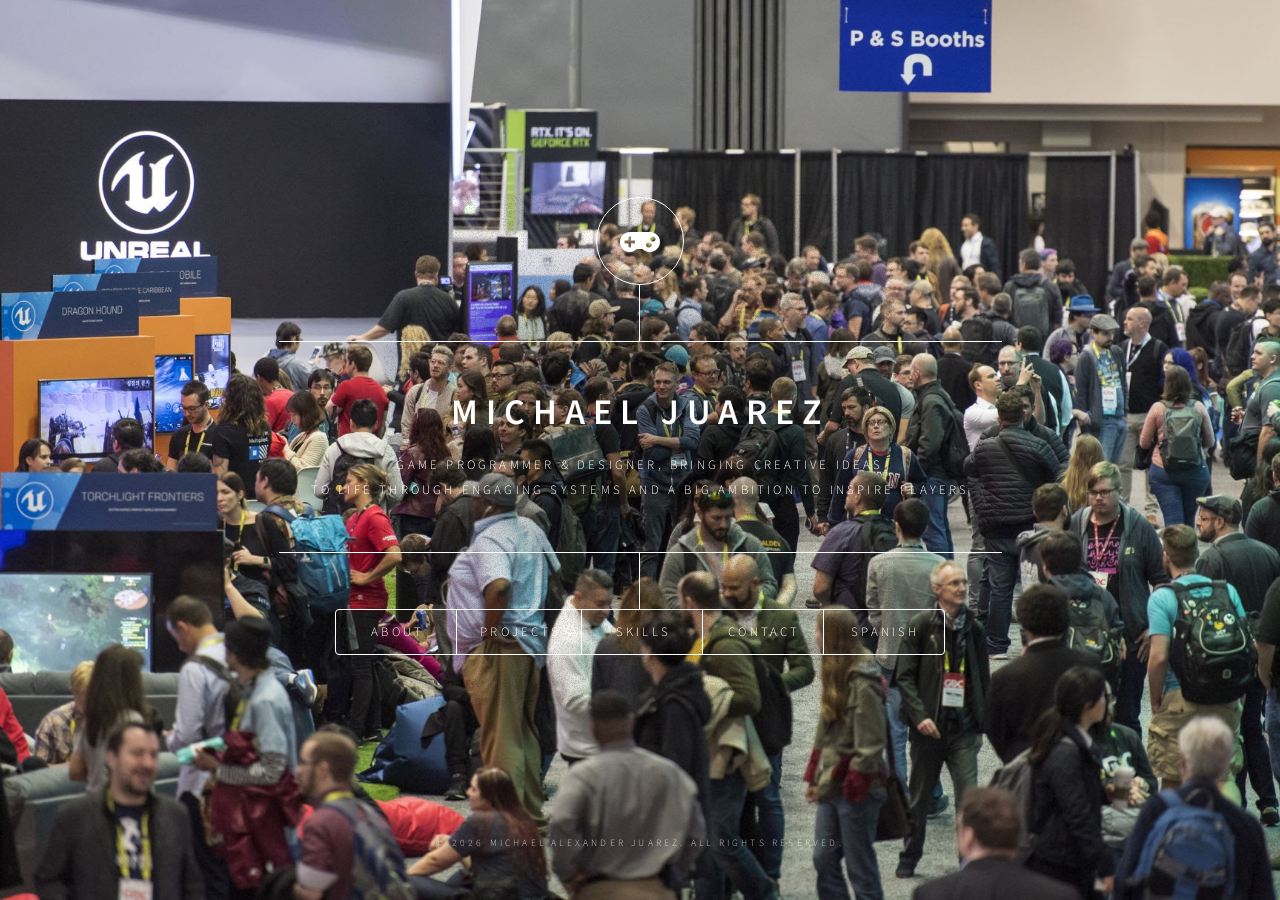
==== commit 2f126430: "Updated portafolio" ====
--- a/index.html
+++ b/index.html
@@ -35,6 +35,7 @@
 								<li><a href="#work">Projects</a></li>
 								<li><a href="#about">Skills</a></li>
 								<li><a href="#contact">Contact</a></li>
+								<li><a href="index-es.html">Spanish</a></li>
 								<!--<li><a href="#elements">Elements</a></li>-->
 							</ul>
 						</nav>
@@ -53,6 +54,22 @@
 						<!-- Projects -->
 							<article id="work">
 								<h2 class="major">Projects</h2>
+
+								<!-- Proyecto Que Paso Anoche?-->
+								 <h3>Que Paso Anoche?</h3>
+								 <div style="position: relative; padding-bottom: 56.25%; height: 0; overflow: hidden;">
+									<iframe style="position: absolute; top: 0; left: 0; width: 100%; height: 100%;"
+										src="https://youtube.com/watch?v=Q-7_XXnkDlc&si=5eS-7MoJwFhfLS74"
+										frameborder="0" allowfullscreen>
+									</iframe>
+								 </div>
+								 <p>A 2.5D survival roguelite developed during the Siglo Game Jam. Working with a student programmer and 3D modeler, creating the 2D pixel art and core mechanics in Godot. This project highlights my capibilities in the 3D aspects and enemy AI management.</p>
+								 <br>
+
+								 <ul class="actions">
+									<li><a href="https://minimike19.itch.io/que-paso-anoche" target="_blank" class="button primary">Play on Itch.io</a></li>
+								 </ul>
+								 <hr>
 
 								<!-- Proyecto At Whatever Cost -->
 								 <h3>At Whatever Cost!</h3>
@@ -89,7 +106,7 @@
 						<!-- Contact -->
 							<article id="contact">
 								<h2 class="major">Contact</h2>
-								<form method="post" action="#">
+								<form method="post" action="https://formspree.io/f/xnpaeozo">
 									<div class="fields">
 										<div class="field half">
 											<label for="name">Name</label>
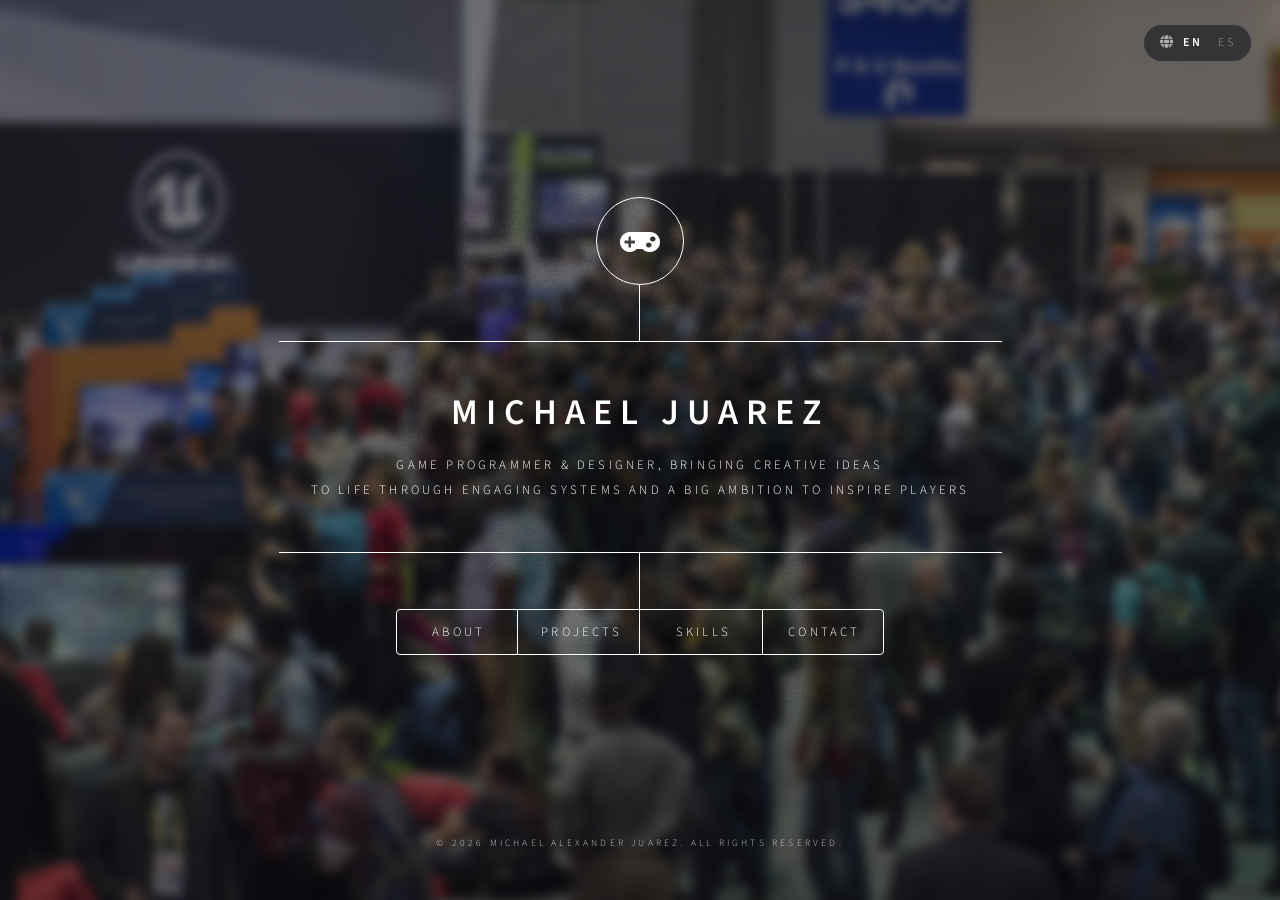
==== commit 87e8dd11: "Added new button and background blur" ====
--- a/index.html
+++ b/index.html
@@ -13,7 +13,12 @@
 		<noscript><link rel="stylesheet" href="assets/css/noscript.css" /></noscript>
 	</head>
 	<body class="is-preload">
-
+		<div class = "lang-switch">
+			<i class = "fas fa-globe"></i>
+			<a href = "index.html" class = "lang-btn active">EN</a>
+			<span class = "lang-sep"></span>
+			<a href = "index-es.html" class = "lang-btn">ES</a>
+		</div>
 		<!-- Wrapper -->
 			<div id="wrapper">
 
@@ -35,7 +40,6 @@
 								<li><a href="#work">Projects</a></li>
 								<li><a href="#about">Skills</a></li>
 								<li><a href="#contact">Contact</a></li>
-								<li><a href="index-es.html">Spanish</a></li>
 								<!--<li><a href="#elements">Elements</a></li>-->
 							</ul>
 						</nav>
@@ -59,7 +63,7 @@
 								 <h3>Que Paso Anoche?</h3>
 								 <div style="position: relative; padding-bottom: 56.25%; height: 0; overflow: hidden;">
 									<iframe style="position: absolute; top: 0; left: 0; width: 100%; height: 100%;"
-										src="https://youtube.com/watch?v=Q-7_XXnkDlc&si=5eS-7MoJwFhfLS74"
+										src="https://www.youtube.com/embed/Q-7_XXnkDIc?si=jMtLhtzzx3bzP0b"
 										frameborder="0" allowfullscreen>
 									</iframe>
 								 </div>
--- a/assets/css/main.css
+++ b/assets/css/main.css
@@ -1658,4 +1658,57 @@
 
 		body.is-preload #footer {
 			opacity: 0;
-		}+		}
+
+		/* Botón de cambio de idioma */
+.lang-switch {
+    position: fixed;
+    top: 24px;
+    right: 28px;
+    z-index: 1000;
+    display: flex;
+    align-items: center;
+    gap: 8px;
+    padding: 8px 16px;
+    background: rgba(15, 18, 25, 0.55);
+    backdrop-filter: blur(8px);
+    -webkit-backdrop-filter: blur(8px);
+    border: 1px solid rgba(255, 255, 255, 0.2);
+    border-radius: 999px;
+    font-size: 0.75rem;
+    letter-spacing: 0.15rem;
+}
+
+.lang-switch i {
+    color: rgba(255, 255, 255, 0.6);
+    font-size: 0.85rem;
+}
+
+.lang-btn {
+    border-bottom: none !important;
+    color: rgba(255, 255, 255, 0.5);
+    text-decoration: none;
+    transition: color 0.2s ease;
+}
+
+.lang-btn:hover,
+.lang-btn.active {
+    color: #ffffff;
+    font-weight: 600;
+}
+
+.lang-sep {
+    color: rgba(255, 255, 255, 0.25);
+    user-select: none;
+}
+
+/* Desenfoque de la imagen de fondo */
+#bg:after {
+    filter: blur(5px);
+    transform: scale(1.05); /* Evita que aparezcan bordes blancos por el blur */
+}
+
+/* Capa oscura encima del fondo para mejorar el contraste del texto */
+#bg:before {
+    background-color: rgba(10, 12, 18, 0.55);
+}
